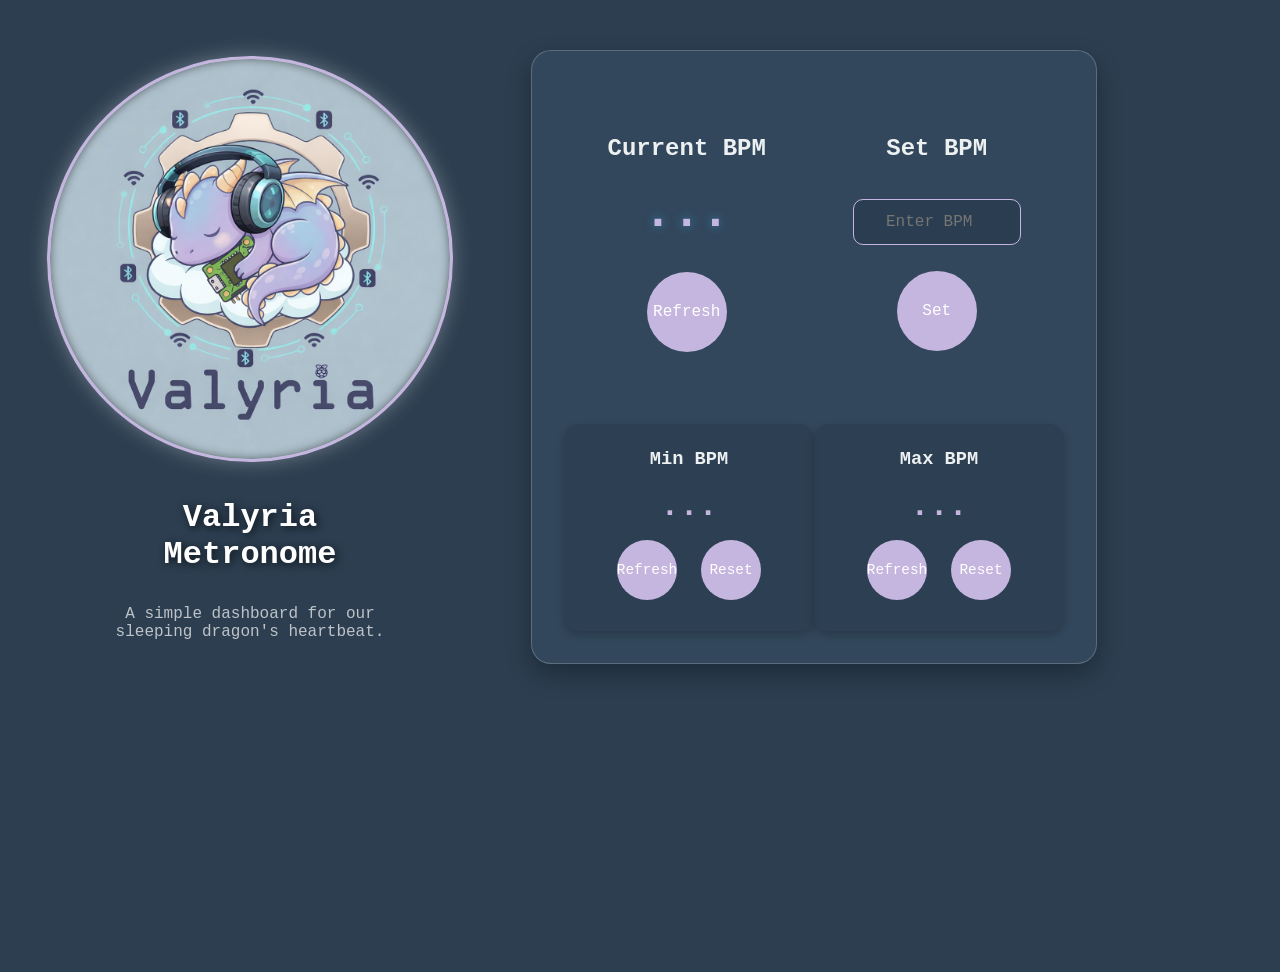
==== gui/ValyriaMetronome.html @ 800d2d8b "web dashboard Co-Authored-By: Sirius <159132908+sirius-22@users.noreply.github.com>" ====
<!DOCTYPE html>
<html lang="en">
    <head>
        <title>Valyria Metronome</title>
        <link rel = "stylesheet" type="text/css" href="style.css">

    </head>
    <body>
    <div class="layout-container">

        <!-- LEFT COLUMN -->
        <div class="left-column">
            <div id="logo-container"></div>
            <h1>Valyria Metronome</h1>
            <p>A simple dashboard for our sleeping dragon's heartbeat.</p>
        </div>

        <!-- RIGHT COLUMN -->
        <div class="right-column">
            <div class="container">
                <div class="stats">
                    <div class="control-group">
                        <h2>Current BPM</h2>
                        <div id="current-bpm" class="bpm-display">...</div>
                        <button onclick="getBpm()">Refresh</button>
                    </div>

                    <div class="control-group">
                        <h2>Set BPM</h2><br/>
                        <input type="number" id="bpm-input" placeholder="Enter BPM"><br/><br/>
                        <button onclick="setBpm()">Set</button>
                    </div>
                </div>
                <div class="stats">
                    
                    <div class="stat">
                        <h3>Min BPM</h3>
                        <div id="min-bpm" class="stat-value">...</div>
                        <button onclick="getMaxBpm()">Refresh</button>
                        <button onclick="resetMinBpm()">Reset</button>
                    </div>

                    <div class="stat">
                        <h3>Max BPM</h3>
                        <div id="max-bpm" class="stat-value">...</div>
                        <button onclick="getMaxBpm()">Refresh</button>
                        <button onclick="resetMaxBpm()">Reset</button>
                    </div>
                </div>
            </div>
        </div>

    </div>

    <script src="metronome.js"></script>
</body>
</html>
---- gui/style.css ----
html {
    width: 100%;
    height: 100%;
}
@import url('https://fonts.googleapis.com/css2?family=Share+Tech+Mono&display=swap');

body {
    font-family: 'Share Tech Mono', monospace;
    background-color: #2c3e50; /* Dark blue-gray background */
    color: #ecf0f1;
    text-align: center;
    padding: 2em;
    display: flex;
    flex-direction: column;
    align-items: center;
    justify-content: flex-start; /* Align to the top */
    min-height: 100vh;
    overflow-y: auto; /* Allow vertical scroll */
    overflow-x: hidden; /* Hide horizontal overflow */
}

#logo-container {
    width: 400px;
    height: 400px;
    border-radius: 50%;
    background-image: url('Valyria_logo_plus_cuffie.png');
    background-size: cover;
    background-position: center;
    box-shadow: 0 0 20px rgba(255, 255, 255, 0.3), inset 0 0 10px rgba(0,0,0,0.5);
    border: 3px solid #c5b6df;
    margin-bottom: 1em;
    margin-top: 1em;
}

h1 {
    color: #ffffff;
    text-shadow: 2px 2px 8px rgba(0,0,0,0.7);
    margin-bottom: 0.5em;
}

p {
    color: #bdc3c7;
    margin-bottom: 2em;
}

.container {
    background-color: rgba(52, 73, 94, 0.85); /* Semi-transparent dark container */
    padding: 2em;
    border-radius: 20px;
    box-shadow: 0 10px 25px rgba(0,0,0,0.3);
    max-width: 500px;
    width: 90%;
    backdrop-filter: blur(8px);
    border: 1px solid rgba(255, 255, 255, 0.2);
}

.bpm-display {
    font-size: 3em;
    margin: 0.5em 0;
    color: #c5b6df; /* Bright blue for BPM */
    font-weight: bold;
    text-shadow: 0 0 10px rgba(52, 152, 219, 0.7);
}

.control-group {
    margin-bottom: 2em;
}

input[type="number"] {
    padding: 0.8em;
    font-size: 1em;
    font-family: 'Share Tech Mono', monospace;
    width: 140px;
    text-align: center;
    border: 1px solid #c5b6df;
    border-radius: 10px;
    background-color: rgba(44, 62, 80, 0.9);
    color: #ecf0f1;
}

@keyframes breathing {
    0% { box-shadow: 0 4px 15px rgba(173, 192, 203, 0.4); transform: scale(1); }
    50% { box-shadow: 0 4px 25px rgba(197, 182, 223, 0.8); transform: scale(1.03); }
    100% { box-shadow: 0 4px 15px rgba(173, 192, 203, 0.4); transform: scale(1); }
}

button {
    background: #c5b6df;
    color: white;
    border: none;
    width: 80px;
    height: 80px;
    border-radius: 50%; /* Circular buttons */
    font-size: 1em;
    font-family: 'Share Tech Mono', monospace;
    cursor: pointer;
    margin: 0.5em;
    transition: background-color 0.3s, transform 0.2s;
    display: inline-flex;
    align-items: center;
    justify-content: center;
    animation: breathing 3s infinite ease-in-out;
}

button:hover {
    background-color: #abc8e2;
    transform: scale(1.1) !important; /* Ensure hover is prioritized */
    animation-play-state: paused; /* Pause animation on hover */
}

.stats {
    display: flex;
    justify-content: space-around;
    margin-top: 2em;
}

.stat {
    background-color: rgba(44, 62, 80, 0.8);
    padding: 1.5em;
    border-radius: 15px;
    width: 45%;
    box-shadow: 0 4px 8px rgba(0,0,0,0.2);
}

.stat h3 {
    margin-top: 0;
    color: #ecf0f1;
}

.stat-value {
    font-size: 2em;
    font-weight: bold;
    color: #c5b6df;
}

.stat button {
    width: 60px;
    height: 60px;
    font-size: 0.9em;
    margin-top: 1em;
}

/* Overall horizontal layout */
.layout-container {
    display: flex;
    flex-direction: row;
    max-width: 1200px;
    width: 90%;
    justify-content: center;
    align-items: center;
    gap: 3em;
    margin-left: auto;
    margin-right: auto;
}

/* Left column */
.left-column {
    display: flex;
    flex-direction: column;
    align-items: center;
    max-width: 300px;
}

/* Right column */
.right-column {
    flex-grow: 1;
    display: flex;
    justify-content: center;
}

/* Make the body stop centering everything vertically */
body {
    flex-direction: column !important;
    justify-content: flex-start !important;
}
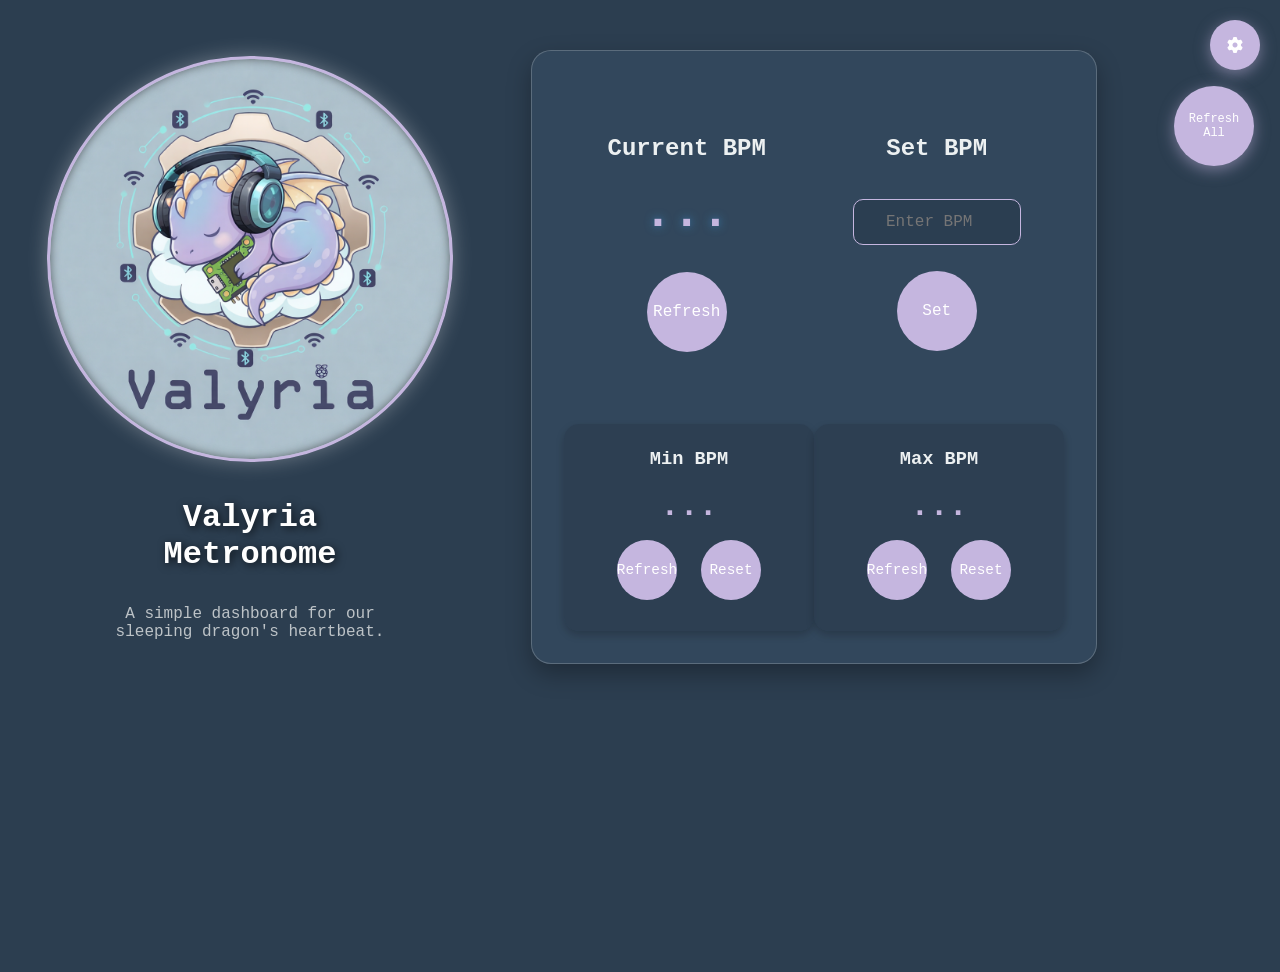
==== commit bcd271ca: "Add server settings modal and configurable API URL Introduce a settings UI to configure the backend " ====
--- a/gui/ValyriaMetronome.html
+++ b/gui/ValyriaMetronome.html
@@ -3,10 +3,33 @@
     <head>
         <title>Valyria Metronome</title>
         <link rel = "stylesheet" type="text/css" href="style.css">
+        <link rel="stylesheet" href="https://cdnjs.cloudflare.com/ajax/libs/font-awesome/6.4.0/css/all.min.css">
 
     </head>
     <body>
     <div class="layout-container">
+
+        <!-- SETTINGS BUTTON -->
+        <div class="settings-btn" onclick="toggleSettings()">
+            <i class="fas fa-cog"></i>
+        </div>
+
+        <!-- REFRESH ALL BUTTON -->
+        <button class="refresh-all-btn" onclick="refreshAll()">Refresh All</button>
+
+        <!-- SETTINGS MODAL -->
+        <div id="settings-modal" class="modal">
+            <div class="modal-content">
+                <span class="close" onclick="toggleSettings()">&times;</span>
+                <h2>Server Settings</h2>
+                <div class="settings-form">
+                    <label for="server-url">Server URL:</label>
+                    <input type="text" id="server-url" placeholder="http://10.194.228.38:8080">
+                    <button onclick="saveUrl()">Save</button>
+                    <button onclick="resetUrl()" class="secondary-btn">Reset to Default</button>
+                </div>
+            </div>
+        </div>
 
         <!-- LEFT COLUMN -->
         <div class="left-column">
@@ -36,7 +59,7 @@
                     <div class="stat">
                         <h3>Min BPM</h3>
                         <div id="min-bpm" class="stat-value">...</div>
-                        <button onclick="getMaxBpm()">Refresh</button>
+                        <button onclick="getMinBpm()">Refresh</button>
                         <button onclick="resetMinBpm()">Reset</button>
                     </div>
 
@@ -53,5 +76,47 @@
     </div>
 
     <script src="metronome.js"></script>
+    <script>
+        function toggleSettings() {
+            const modal = document.getElementById('settings-modal');
+            modal.style.display = modal.style.display === 'block' ? 'none' : 'block';
+        }
+
+        function saveUrl() {
+            const url = document.getElementById('server-url').value.trim();
+            if (!url) {
+                alert('Please enter a valid URL');
+                return;
+            }
+            localStorage.setItem('metronome-server-url', url);
+            updateBaseUrl(url);
+            alert('URL saved successfully!');
+            toggleSettings();
+            location.reload(); // Reload to apply new URL
+        }
+
+        function resetUrl() {
+            localStorage.removeItem('metronome-server-url');
+            updateBaseUrl('http://10.194.228.38:8080');
+            document.getElementById('server-url').value = 'http://10.194.228.38:8080';
+            alert('URL reset to default');
+            location.reload();
+        }
+
+        // Load saved URL on page load
+        window.addEventListener('DOMContentLoaded', () => {
+            const savedUrl = localStorage.getItem('metronome-server-url');
+            const displayUrl = savedUrl || 'http://10.194.228.38:8080';
+            document.getElementById('server-url').value = displayUrl;
+        });
+
+        // Close modal when clicking outside
+        window.onclick = (event) => {
+            const modal = document.getElementById('settings-modal');
+            if (event.target === modal) {
+                modal.style.display = 'none';
+            }
+        };
+    </script>
 </body>
 </html>
--- a/gui/style.css
+++ b/gui/style.css
@@ -172,4 +172,171 @@
 body {
     flex-direction: column !important;
     justify-content: flex-start !important;
+}
+
+/* Settings Button */
+.settings-btn {
+    position: fixed;
+    top: 20px;
+    right: 20px;
+    width: 50px;
+    height: 50px;
+    background-color: #c5b6df;
+    border-radius: 50%;
+    display: flex;
+    align-items: center;
+    justify-content: center;
+    cursor: pointer;
+    color: white;
+    box-shadow: 0 4px 15px rgba(197, 182, 223, 0.5);
+    transition: background-color 0.3s, transform 0.2s;
+    z-index: 100;
+}
+
+.settings-btn:hover {
+    background-color: #abc8e2;
+    transform: scale(1.1) rotate(90deg);
+}
+
+/* Modal Styles */
+.modal {
+    display: none;
+    position: fixed;
+    z-index: 200;
+    left: 0;
+    top: 0;
+    width: 100%;
+    height: 100%;
+    background-color: rgba(0, 0, 0, 0.6);
+    backdrop-filter: blur(4px);
+    animation: fadeIn 0.3s ease-in-out;
+}
+
+@keyframes fadeIn {
+    from { opacity: 0; }
+    to { opacity: 1; }
+}
+
+.modal-content {
+    background-color: rgba(52, 73, 94, 0.95);
+    margin: 10% auto;
+    padding: 2em;
+    border: 2px solid #c5b6df;
+    border-radius: 20px;
+    width: 90%;
+    max-width: 400px;
+    box-shadow: 0 10px 40px rgba(0, 0, 0, 0.5);
+    backdrop-filter: blur(8px);
+    animation: slideDown 0.3s ease-in-out;
+}
+
+@keyframes slideDown {
+    from {
+        opacity: 0;
+        transform: translateY(-50px);
+    }
+    to {
+        opacity: 1;
+        transform: translateY(0);
+    }
+}
+
+.close {
+    color: #ecf0f1;
+    float: right;
+    font-size: 28px;
+    font-weight: bold;
+    cursor: pointer;
+    transition: color 0.3s;
+}
+
+.close:hover {
+    color: #c5b6df;
+}
+
+.modal h2 {
+    color: #ecf0f1;
+    margin-top: 0;
+    text-align: center;
+}
+
+.settings-form {
+    display: flex;
+    flex-direction: column;
+    gap: 1em;
+}
+
+.settings-form label {
+    color: #bdc3c7;
+    font-size: 0.95em;
+    text-align: left;
+}
+
+.settings-form input[type="text"] {
+    padding: 0.8em;
+    font-size: 0.9em;
+    font-family: 'Share Tech Mono', monospace;
+    border: 1px solid #c5b6df;
+    border-radius: 10px;
+    background-color: rgba(44, 62, 80, 0.9);
+    color: #ecf0f1;
+    width: 100%;
+    box-sizing: border-box;
+    transition: border-color 0.3s;
+}
+
+.settings-form input[type="text"]:focus {
+    outline: none;
+    border-color: #abc8e2;
+    background-color: rgba(44, 62, 80, 1);
+}
+
+.settings-form button {
+    width: auto;
+    height: auto;
+    padding: 0.8em 1.5em;
+    animation: none;
+    border-radius: 8px;
+    margin: 0.5em 0;
+}
+
+.settings-form button:hover {
+    animation: none;
+}
+
+.secondary-btn {
+    background-color: #7f8c8d !important;
+    font-size: 0.9em;
+}
+
+.secondary-btn:hover {
+    background-color: #95a5a6 !important;
+}
+
+.refresh-all-btn {
+    position: fixed;
+    top: 80px;
+    right: 20px;
+    width: 80px;
+    height: 80px;
+    background-color: #c5b6df;
+    border-radius: 50%;
+    border: none;
+    display: flex;
+    align-items: center;
+    justify-content: center;
+    cursor: pointer;
+    color: white;
+    font-family: 'Share Tech Mono', monospace;
+    font-size: 0.75em;
+    box-shadow: 0 4px 15px rgba(197, 182, 223, 0.5);
+    transition: background-color 0.3s, transform 0.2s;
+    z-index: 100;
+    animation: breathing 3s infinite ease-in-out;
+}
+
+.refresh-all-btn:hover {
+    background-color: #abc8e2;
+    transform: scale(1.1);
+    animation-play-state: paused;
 }
